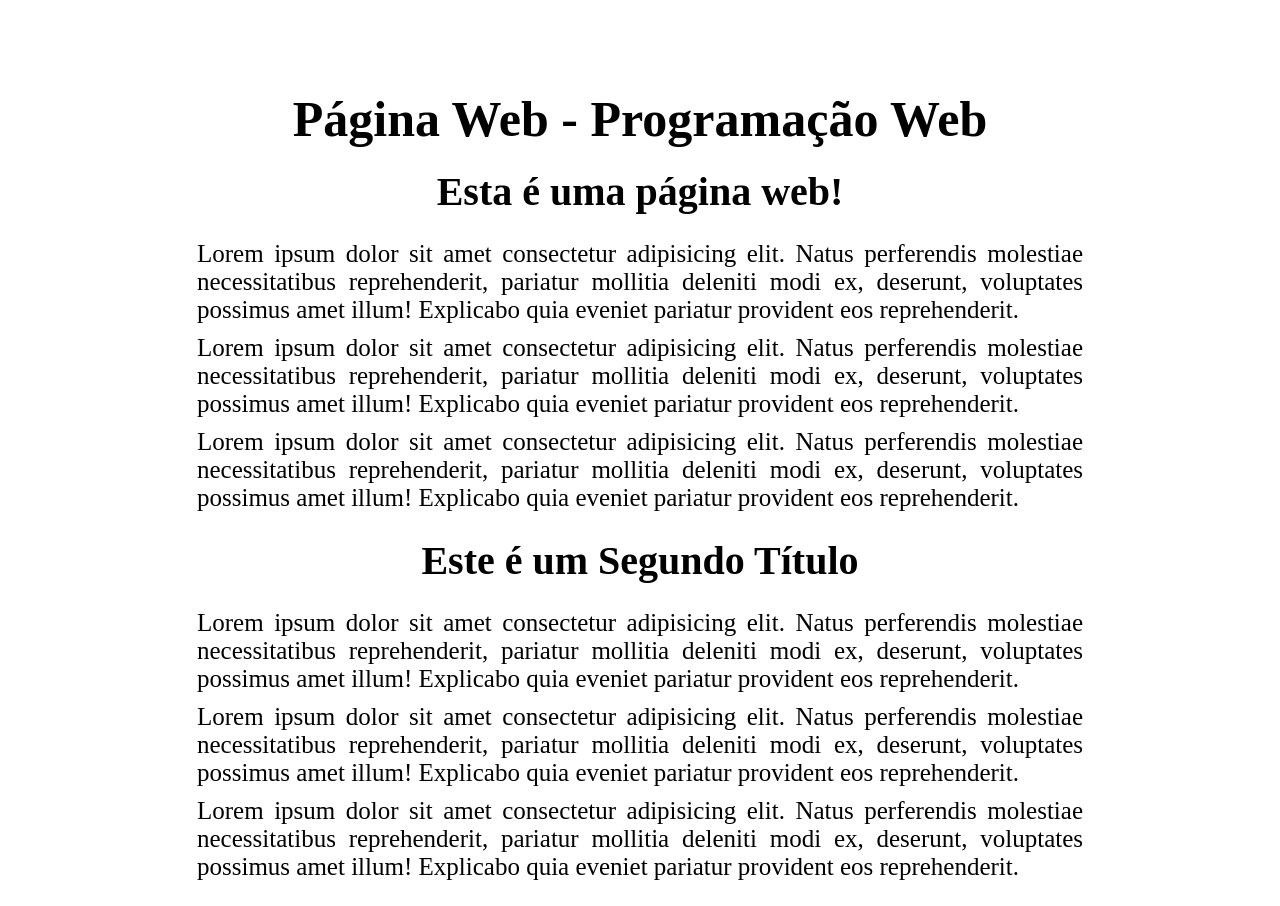
==== index.html @ 56c8415e "Atividade 1" ====
<!DOCTYPE html>
<html lang="pt-br">

<head>
    <meta charset="UTF-8">
    <meta name="viewport" content="width=device-width, initial-scale=1.0">
    <link rel="stylesheet" href="src/styles/style.css">
    <title>Minha Primeira Página Web</title>
</head>

<body>
    <div class="container">
        <h1 class="header-h1">Página Web - Programação Web</h1>
        <section class="section">
            <h2 class="subtitle">Esta é uma página web!</h2>
            <p>Lorem ipsum dolor sit amet consectetur adipisicing elit. Natus perferendis molestiae
                necessitatibus reprehenderit, pariatur mollitia deleniti modi ex, deserunt, voluptates possimus amet
                illum! Explicabo quia eveniet pariatur provident eos reprehenderit.</p>
            <p>Lorem ipsum dolor sit amet consectetur adipisicing elit. Natus perferendis molestiae
                necessitatibus reprehenderit, pariatur mollitia deleniti modi ex, deserunt, voluptates possimus amet
                illum! Explicabo quia eveniet pariatur provident eos reprehenderit.</p>
            <p>Lorem ipsum dolor sit amet consectetur adipisicing elit. Natus perferendis molestiae
                necessitatibus reprehenderit, pariatur mollitia deleniti modi ex, deserunt, voluptates possimus amet
                illum! Explicabo quia eveniet pariatur provident eos reprehenderit.</p>
        </section>
        <section class="section">
            <h2 class="subtitle">Este é um Segundo Título</h2>
            <p>Lorem ipsum dolor sit amet consectetur adipisicing elit. Natus perferendis molestiae
                necessitatibus reprehenderit, pariatur mollitia deleniti modi ex, deserunt, voluptates possimus amet
                illum! Explicabo quia eveniet pariatur provident eos reprehenderit.</p>
            <p>Lorem ipsum dolor sit amet consectetur adipisicing elit. Natus perferendis molestiae
                necessitatibus reprehenderit, pariatur mollitia deleniti modi ex, deserunt, voluptates possimus amet
                illum! Explicabo quia eveniet pariatur provident eos reprehenderit.</p>
            <p>Lorem ipsum dolor sit amet consectetur adipisicing elit. Natus perferendis molestiae
                necessitatibus reprehenderit, pariatur mollitia deleniti modi ex, deserunt, voluptates possimus amet
                illum! Explicabo quia eveniet pariatur provident eos reprehenderit.</p>
        </section>
    </div>
</body>

</html>
---- src/styles/style.css ----
* {
    margin: 0;
    padding: 0;
}

p {
    font-size: 25px;
    text-align: justify;
}

.section {
    display: flex;
    align-items: center;
    flex-direction: column;
    width: 70vw;
    margin-bottom: 20px;
}

.section p {
    padding: 5px;
}

.container {
    margin-top: 10vh;
    display: flex;
    align-items: center;
    justify-content: center;
    flex-direction: column;
}

.header-h1 {
    font-size: 50px;
    margin-bottom: 20px;
}

.subtitle {
    font-size: 40px;
    margin-bottom: 20px;
}

p,
.header-h1,
.subtitle {
    font-family: 'Times New Roman', Times, serif;
}
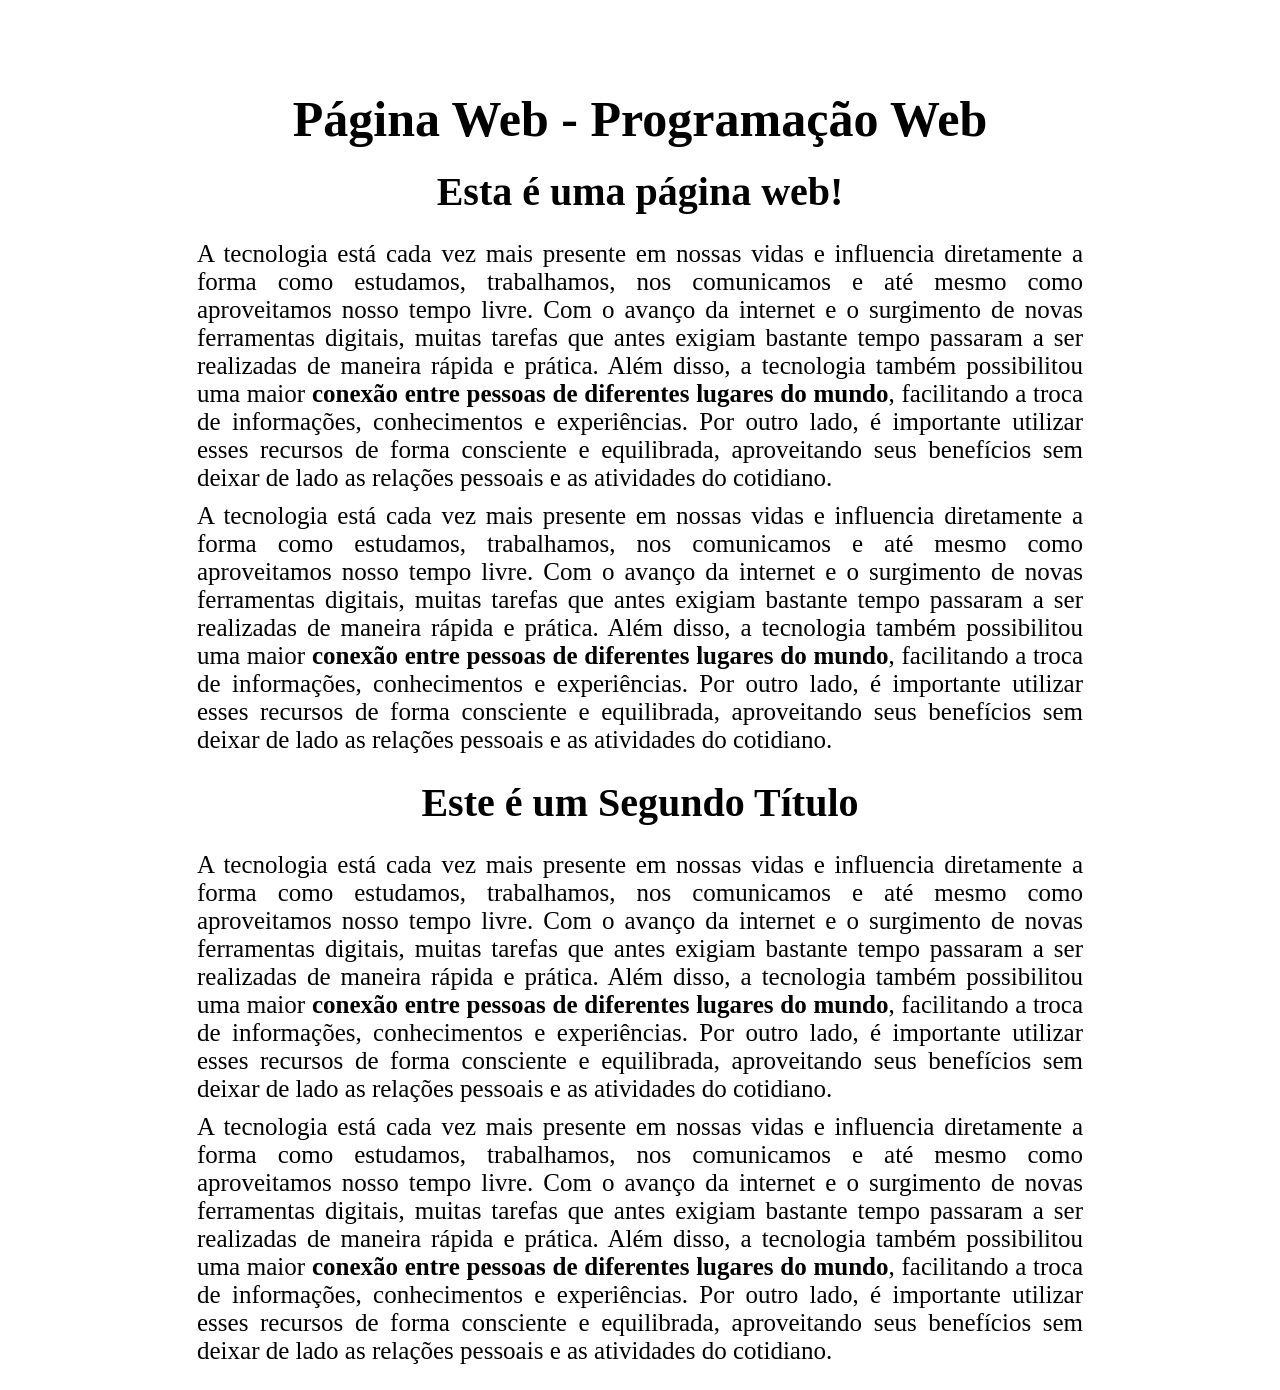
==== commit 53b2bbba: "Atividade 2" ====
--- a/index.html
+++ b/index.html
@@ -13,27 +13,53 @@
         <h1 class="header-h1">Página Web - Programação Web</h1>
         <section class="section">
             <h2 class="subtitle">Esta é uma página web!</h2>
-            <p>Lorem ipsum dolor sit amet consectetur adipisicing elit. Natus perferendis molestiae
-                necessitatibus reprehenderit, pariatur mollitia deleniti modi ex, deserunt, voluptates possimus amet
-                illum! Explicabo quia eveniet pariatur provident eos reprehenderit.</p>
-            <p>Lorem ipsum dolor sit amet consectetur adipisicing elit. Natus perferendis molestiae
-                necessitatibus reprehenderit, pariatur mollitia deleniti modi ex, deserunt, voluptates possimus amet
-                illum! Explicabo quia eveniet pariatur provident eos reprehenderit.</p>
-            <p>Lorem ipsum dolor sit amet consectetur adipisicing elit. Natus perferendis molestiae
-                necessitatibus reprehenderit, pariatur mollitia deleniti modi ex, deserunt, voluptates possimus amet
-                illum! Explicabo quia eveniet pariatur provident eos reprehenderit.</p>
+            <p>A tecnologia está cada vez mais presente em nossas vidas e influencia diretamente a forma como estudamos,
+                trabalhamos, nos comunicamos e até mesmo como aproveitamos nosso tempo livre. Com o avanço da internet e
+                o surgimento de novas ferramentas digitais, muitas tarefas que antes exigiam bastante tempo passaram a
+                ser realizadas de maneira rápida e prática. Além disso, a tecnologia também possibilitou uma maior
+                <Strong>conexão entre pessoas de diferentes lugares do mundo</Strong>, facilitando a troca de
+                informações, conhecimentos
+                e experiências. Por outro lado, é importante utilizar esses recursos de forma consciente e equilibrada,
+                aproveitando seus benefícios sem deixar de lado as relações pessoais e as atividades do cotidiano.
+            </p>
+            <p>A tecnologia está cada vez mais presente em nossas vidas e influencia diretamente a forma como estudamos,
+                trabalhamos, nos comunicamos e até mesmo como aproveitamos nosso tempo livre. Com o avanço da internet e
+                o surgimento de novas ferramentas digitais, muitas tarefas que antes exigiam bastante tempo passaram a
+                ser realizadas de maneira rápida e prática. Além disso, a tecnologia também possibilitou uma maior
+                <Strong>conexão entre pessoas de diferentes lugares do mundo</Strong>, facilitando a troca de
+                informações, conhecimentos
+                e experiências. Por outro lado, é importante utilizar esses recursos de forma consciente e equilibrada,
+                aproveitando seus benefícios sem deixar de lado as relações pessoais e as atividades do cotidiano.
+            </p>
         </section>
         <section class="section">
             <h2 class="subtitle">Este é um Segundo Título</h2>
-            <p>Lorem ipsum dolor sit amet consectetur adipisicing elit. Natus perferendis molestiae
-                necessitatibus reprehenderit, pariatur mollitia deleniti modi ex, deserunt, voluptates possimus amet
-                illum! Explicabo quia eveniet pariatur provident eos reprehenderit.</p>
-            <p>Lorem ipsum dolor sit amet consectetur adipisicing elit. Natus perferendis molestiae
-                necessitatibus reprehenderit, pariatur mollitia deleniti modi ex, deserunt, voluptates possimus amet
-                illum! Explicabo quia eveniet pariatur provident eos reprehenderit.</p>
-            <p>Lorem ipsum dolor sit amet consectetur adipisicing elit. Natus perferendis molestiae
-                necessitatibus reprehenderit, pariatur mollitia deleniti modi ex, deserunt, voluptates possimus amet
-                illum! Explicabo quia eveniet pariatur provident eos reprehenderit.</p>
+            <p>A tecnologia está cada vez mais presente em nossas vidas e influencia diretamente a forma como
+                estudamos,
+                trabalhamos, nos comunicamos e até mesmo como aproveitamos nosso tempo livre. Com o avanço da
+                internet e
+                o surgimento de novas ferramentas digitais, muitas tarefas que antes exigiam bastante tempo passaram
+                a
+                ser realizadas de maneira rápida e prática. Além disso, a tecnologia também possibilitou uma maior
+                <Strong>conexão entre pessoas de diferentes lugares do mundo</Strong>, facilitando a troca de
+                informações, conhecimentos
+                e experiências. Por outro lado, é importante utilizar esses recursos de forma consciente e
+                equilibrada,
+                aproveitando seus benefícios sem deixar de lado as relações pessoais e as atividades do cotidiano.
+            </p>
+            <p>A tecnologia está cada vez mais presente em nossas vidas e influencia diretamente a forma como
+                estudamos,
+                trabalhamos, nos comunicamos e até mesmo como aproveitamos nosso tempo livre. Com o avanço da
+                internet e
+                o surgimento de novas ferramentas digitais, muitas tarefas que antes exigiam bastante tempo passaram
+                a
+                ser realizadas de maneira rápida e prática. Além disso, a tecnologia também possibilitou uma maior
+                <Strong>conexão entre pessoas de diferentes lugares do mundo</Strong>, facilitando a troca de
+                informações, conhecimentos
+                e experiências. Por outro lado, é importante utilizar esses recursos de forma consciente e
+                equilibrada,
+                aproveitando seus benefícios sem deixar de lado as relações pessoais e as atividades do cotidiano.
+            </p>
         </section>
     </div>
 </body>
--- a/src/styles/style.css
+++ b/src/styles/style.css
@@ -6,6 +6,12 @@
 p {
     font-size: 25px;
     text-align: justify;
+}
+
+strong:hover {
+    text-decoration: underline;
+    font-size: 40px;
+    color: red;
 }
 
 .section {
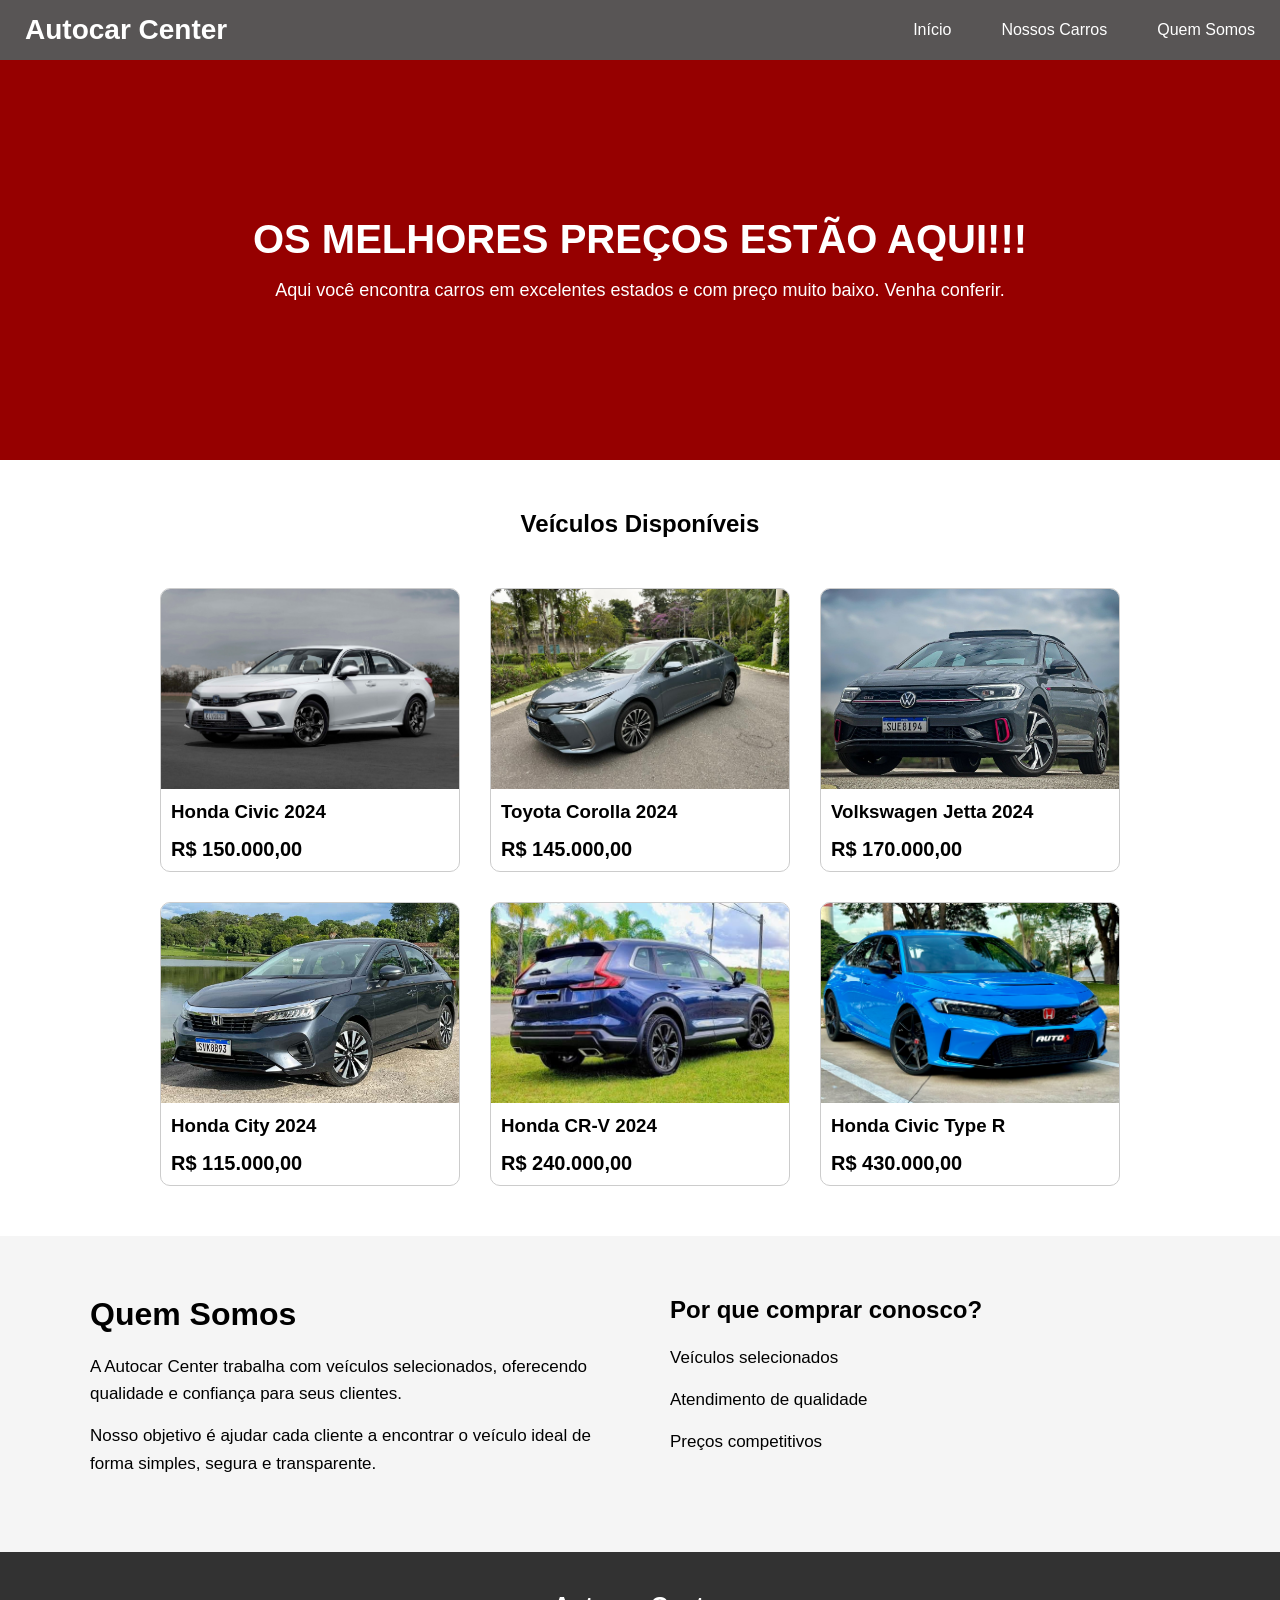
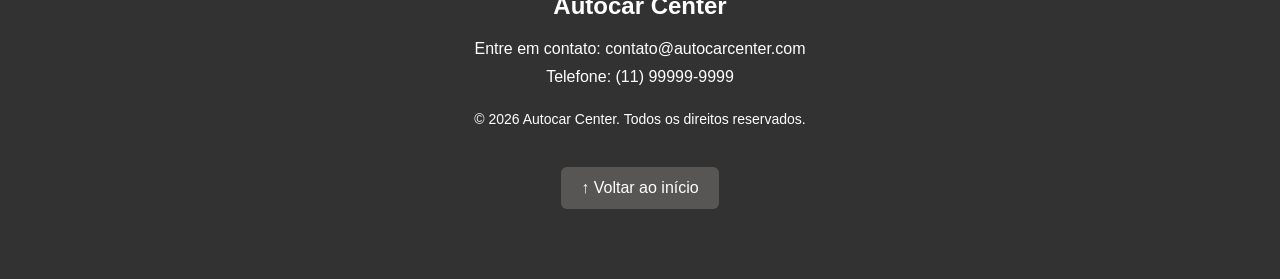
==== commit 7fa8a603: "Atividade 2 - B" ====
--- a/index.html
+++ b/index.html
@@ -5,63 +5,140 @@
     <meta charset="UTF-8">
     <meta name="viewport" content="width=device-width, initial-scale=1.0">
     <link rel="stylesheet" href="src/styles/style.css">
-    <title>Minha Primeira Página Web</title>
+    <title>Autocar Center</title>
 </head>
 
 <body>
-    <div class="container">
-        <h1 class="header-h1">Página Web - Programação Web</h1>
-        <section class="section">
-            <h2 class="subtitle">Esta é uma página web!</h2>
-            <p>A tecnologia está cada vez mais presente em nossas vidas e influencia diretamente a forma como estudamos,
-                trabalhamos, nos comunicamos e até mesmo como aproveitamos nosso tempo livre. Com o avanço da internet e
-                o surgimento de novas ferramentas digitais, muitas tarefas que antes exigiam bastante tempo passaram a
-                ser realizadas de maneira rápida e prática. Além disso, a tecnologia também possibilitou uma maior
-                <Strong>conexão entre pessoas de diferentes lugares do mundo</Strong>, facilitando a troca de
-                informações, conhecimentos
-                e experiências. Por outro lado, é importante utilizar esses recursos de forma consciente e equilibrada,
-                aproveitando seus benefícios sem deixar de lado as relações pessoais e as atividades do cotidiano.
+
+    <header id="inicio">
+        <div class="div-header">
+            <div class="logo">
+                <h1 class="title">Autocar Center</h1>
+            </div>
+            <nav>
+                <a href="#inicio">Início</a>
+                <a href="#carros">Nossos Carros</a>
+                <a href="#quem-somos">Quem Somos</a>
+            </nav>
+        </div>
+        <div class="banner">
+            <h2 class="title-banner">
+                Os melhores preços estão aqui!!!
+            </h2>
+            <p class="mensager">
+                Aqui você encontra carros em excelentes estados e com preço muito baixo.
+                Venha conferir.
             </p>
-            <p>A tecnologia está cada vez mais presente em nossas vidas e influencia diretamente a forma como estudamos,
-                trabalhamos, nos comunicamos e até mesmo como aproveitamos nosso tempo livre. Com o avanço da internet e
-                o surgimento de novas ferramentas digitais, muitas tarefas que antes exigiam bastante tempo passaram a
-                ser realizadas de maneira rápida e prática. Além disso, a tecnologia também possibilitou uma maior
-                <Strong>conexão entre pessoas de diferentes lugares do mundo</Strong>, facilitando a troca de
-                informações, conhecimentos
-                e experiências. Por outro lado, é importante utilizar esses recursos de forma consciente e equilibrada,
-                aproveitando seus benefícios sem deixar de lado as relações pessoais e as atividades do cotidiano.
+        </div>
+    </header>
+
+    <main>
+        <section class="carros" id="carros">
+            <h2>Veículos Disponíveis</h2>
+            <div class="lista-carros">
+                <article class="carro">
+                    <a href="civic.html">
+                        <img src="src/images/civic.jpeg" alt="Honda Civic 2024">
+                        <h3>Honda Civic 2024</h3>
+                        <p class="preco">
+                            R$ 150.000,00
+                        </p>
+                    </a>
+                </article>
+                <article class="carro">
+                    <a href="corolla.html">
+                        <img src="src/images/corolla.jpeg" alt="Toyota Corolla 2024">
+                        <h3>Toyota Corolla 2024</h3>
+                        <p class="preco">
+                            R$ 145.000,00
+                        </p>
+                    </a>
+                </article>
+                <article class="carro">
+                    <a href="jetta.html">
+                        <img src="src/images/jetta.jpg" alt="Volkswagen Jetta 2024">
+                        <h3>Volkswagen Jetta 2024</h3>
+                        <p class="preco">
+                            R$ 170.000,00
+                        </p>
+                    </a>
+                </article>
+                <article class="carro">
+                    <a href="city.html">
+                        <img src="src/images/city.jpg" alt="Honda City 2024">
+                        <h3>Honda City 2024</h3>
+                        <p class="preco">
+                            R$ 115.000,00
+                        </p>
+                    </a>
+                </article>
+                <article class="carro">
+                    <a href="cr-v.html">
+                        <img src="src/images/cr-v.jpg" alt="Honda CR-V 2024">
+                        <h3>Honda CR-V 2024</h3>
+                        <p class="preco">
+                            R$ 240.000,00
+                        </p>
+                    </a>
+                </article>
+                <article class="carro">
+                    <a href="type-r.html">
+                        <img src="src/images/type-r.jpg" alt="Honda Civic Type R">
+                        <h3>Honda Civic Type R</h3>
+                        <p class="preco">
+                            R$ 430.000,00
+                        </p>
+                    </a>
+                </article>
+            </div>
+        </section>
+
+        <section class="quem-somos" id="quem-somos">
+            <div class="quem-somos-conteudo">
+                <div class="quem-somos-texto">
+                    <h2>Quem Somos</h2>
+                    <p>
+                        A Autocar Center trabalha com veículos selecionados,
+                        oferecendo qualidade e confiança para seus clientes.
+                    </p>
+                    <p>
+                        Nosso objetivo é ajudar cada cliente a encontrar o
+                        veículo ideal de forma simples, segura e transparente.
+                    </p>
+                </div>
+                <div class="diferenciais">
+                    <h3>Por que comprar conosco?</h3>
+                    <p>Veículos selecionados</p>
+                    <p>Atendimento de qualidade</p>
+                    <p>Preços competitivos</p>
+                </div>
+            </div>
+        </section>
+    </main>
+
+    <footer class="footer">
+        <div class="footer-conteudo">
+            <h2>Autocar Center</h2>
+            <p>
+                Entre em contato:
+                <a href="mailto:contato@autocarcenter.com">
+                    contato@autocarcenter.com
+                </a>
             </p>
-        </section>
-        <section class="section">
-            <h2 class="subtitle">Este é um Segundo Título</h2>
-            <p>A tecnologia está cada vez mais presente em nossas vidas e influencia diretamente a forma como
-                estudamos,
-                trabalhamos, nos comunicamos e até mesmo como aproveitamos nosso tempo livre. Com o avanço da
-                internet e
-                o surgimento de novas ferramentas digitais, muitas tarefas que antes exigiam bastante tempo passaram
-                a
-                ser realizadas de maneira rápida e prática. Além disso, a tecnologia também possibilitou uma maior
-                <Strong>conexão entre pessoas de diferentes lugares do mundo</Strong>, facilitando a troca de
-                informações, conhecimentos
-                e experiências. Por outro lado, é importante utilizar esses recursos de forma consciente e
-                equilibrada,
-                aproveitando seus benefícios sem deixar de lado as relações pessoais e as atividades do cotidiano.
+            <p>
+                Telefone: (11) 99999-9999
             </p>
-            <p>A tecnologia está cada vez mais presente em nossas vidas e influencia diretamente a forma como
-                estudamos,
-                trabalhamos, nos comunicamos e até mesmo como aproveitamos nosso tempo livre. Com o avanço da
-                internet e
-                o surgimento de novas ferramentas digitais, muitas tarefas que antes exigiam bastante tempo passaram
-                a
-                ser realizadas de maneira rápida e prática. Além disso, a tecnologia também possibilitou uma maior
-                <Strong>conexão entre pessoas de diferentes lugares do mundo</Strong>, facilitando a troca de
-                informações, conhecimentos
-                e experiências. Por outro lado, é importante utilizar esses recursos de forma consciente e
-                equilibrada,
-                aproveitando seus benefícios sem deixar de lado as relações pessoais e as atividades do cotidiano.
+            <p class="copyright">
+                © 2026 Autocar Center. Todos os direitos reservados.
             </p>
-        </section>
-    </div>
+        </div>
+        <div class="voltar-inicio">
+            <a href="#inicio" class="btn-voltar">
+                ↑ Voltar ao início
+            </a>
+        </div>
+    </footer>
+
 </body>
 
 </html>
--- a/src/styles/style.css
+++ b/src/styles/style.css
@@ -1,51 +1,254 @@
 * {
     margin: 0;
     padding: 0;
-}
-
-p {
-    font-size: 25px;
-    text-align: justify;
-}
-
-strong:hover {
-    text-decoration: underline;
+    box-sizing: border-box;
+
+    font-family: Arial, Helvetica, sans-serif;
+}
+
+html {
+    scroll-behavior: smooth;
+}
+
+.div-header {
+    display: flex;
+    align-items: center;
+
+    height: 60px;
+
+    background-color: rgb(88, 85, 85);
+}
+
+.logo {
+    margin-right: auto;
+    margin-left: 25px;
+
+    color: white;
+}
+
+.title {
+    font-size: 28px;
+}
+
+.div-header nav {
+    display: flex;
+    height: 100%;
+}
+
+.div-header nav a {
+    display: flex;
+    align-items: center;
+
+    height: 100%;
+
+    padding: 0 25px;
+
+    color: white;
+
+    text-decoration: none;
+}
+
+.div-header nav a:hover {
+    background-color: rgb(77, 75, 75);
+}
+
+.banner {
+    display: flex;
+    flex-direction: column;
+
+    justify-content: center;
+    align-items: center;
+
+    height: 400px;
+
+    padding: 20px;
+
+    background-color: rgb(150, 0, 0);
+
+    color: white;
+
+    text-align: center;
+}
+
+.title-banner {
+    margin-bottom: 15px;
+
     font-size: 40px;
-    color: red;
-}
-
-.section {
-    display: flex;
-    align-items: center;
-    flex-direction: column;
-    width: 70vw;
+
+    text-transform: uppercase;
+}
+
+.mensager {
+    font-size: 18px;
+
+    line-height: 1.5;
+}
+
+.carros {
+    padding: 50px 20px;
+}
+
+.carros>h2 {
+    margin-bottom: 50px;
+
+    text-align: center;
+}
+
+.lista-carros {
+    display: flex;
+
+    justify-content: center;
+
+    flex-wrap: wrap;
+
+    gap: 30px;
+
+    max-width: 1100px;
+
+    margin: 0 auto;
+}
+
+.carro {
+    width: 300px;
+
+    border: 1px solid #ccc;
+
+    border-radius: 10px;
+
+    overflow: hidden;
+
+    transition: 0.3s;
+
+    cursor: pointer;
+}
+
+.carro:hover {
+    transform: translateY(-5px);
+
+    box-shadow: 0 5px 15px rgba(0, 0, 0, 0.2);
+}
+
+.carro img {
+    display: block;
+
+    width: 100%;
+    height: 200px;
+
+    object-fit: cover;
+}
+
+.carro a {
+    display: block;
+
+    color: black;
+
+    text-decoration: none;
+}
+
+.carro h3 {
+    padding: 12px 10px 5px;
+}
+
+.preco {
+    padding: 10px;
+
+    font-size: 20px;
+
+    font-weight: bold;
+}
+
+.quem-somos {
+    padding: 60px 20px;
+
+    background-color: #f5f5f5;
+}
+
+.quem-somos-conteudo {
+    display: flex;
+
+    gap: 60px;
+
+    max-width: 1100px;
+
+    margin: 0 auto;
+}
+
+.quem-somos-texto {
+    flex: 1;
+}
+
+.diferenciais {
+    flex: 1;
+}
+
+.quem-somos h2 {
     margin-bottom: 20px;
-}
-
-.section p {
-    padding: 5px;
-}
-
-.container {
-    margin-top: 10vh;
-    display: flex;
-    align-items: center;
-    justify-content: center;
-    flex-direction: column;
-}
-
-.header-h1 {
-    font-size: 50px;
+
+    font-size: 32px;
+}
+
+.quem-somos h3 {
     margin-bottom: 20px;
-}
-
-.subtitle {
-    font-size: 40px;
+
+    font-size: 24px;
+}
+
+.quem-somos p {
+    margin-bottom: 15px;
+
+    font-size: 17px;
+
+    line-height: 1.6;
+}
+
+.voltar-inicio {
+    padding: 30px 20px;
+    text-align: center;
+}
+
+.btn-voltar {
+    display: inline-block;
+
+    padding: 12px 20px;
+
+    background-color: rgb(88, 85, 85);
+    color: white;
+
+    text-decoration: none;
+
+    border-radius: 6px;
+}
+
+.btn-voltar:hover {
+    background-color: rgb(77, 75, 75);
+}
+
+.footer {
+    background-color: rgb(50, 50, 50);
+    color: white;
+    padding: 40px 20px;
+    text-align: center;
+}
+
+.footer-conteudo {
+    max-width: 1100px;
+    margin: 0 auto;
+}
+
+.footer h2 {
     margin-bottom: 20px;
 }
 
-p,
-.header-h1,
-.subtitle {
-    font-family: 'Times New Roman', Times, serif;
+.footer p {
+    margin-bottom: 10px;
+}
+
+.footer a {
+    color: white;
+    text-decoration: none;
+}
+
+.copyright {
+    margin-top: 25px;
+    font-size: 14px;
 }
